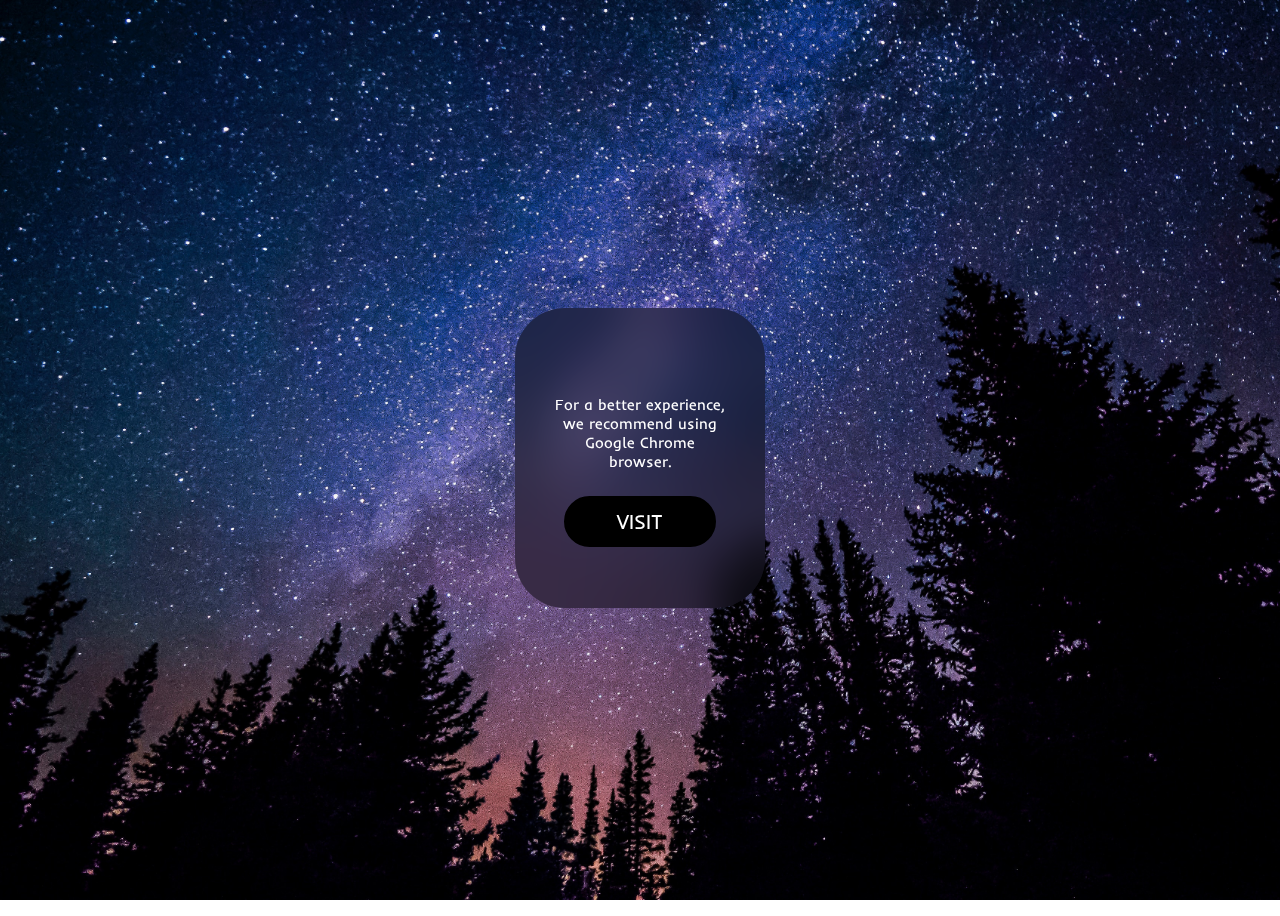
==== gate.html @ 6c54cae0 "Add files via upload" ====
<!DOCTYPE html>
<html lang="en">
  <head>
    <meta charset="UTF-8" />
    <meta name="viewport" content="width=device-width, initial-scale=1.0" />
    <title>Document</title>
  </head>
  <style>
    @font-face {
      font-family: "inder";
      src: url("../fonts/Inder-Regular.ttf");
    }
    * {
      font-family: "inder";
    }
    body {
      height: 100vh;
      min-width: 320px;
      display: flex;
      justify-content: center;
      align-items: center;
      background-image: url("resrc/gateBG.jpg");
      background-size: cover;
      background-position: bottom;
      background-repeat: no-repeat;
      background-attachment: fixed;
    }
    .wrap {
      max-width: 250px;
      height: 300px;
      border-radius: 50px;
      display: flex;
      flex-direction: column;
      justify-content: center;
      align-items: center;
      background-color: rgba(0, 0, 0, 0.486);
      backdrop-filter: blur(20px);
    }
    img {
      width: 70px;
    }
    p {
      color: white;
      text-align: center;
      font-size: 15px;
      margin: 10% 15% 10% 15%;
    }
    a {
      all: unset;
    }
    button {
      all: unset;
      width: fit-content;
      height: fit-content;
      font-size: 20px;
      border-radius: 30px;
      padding: 10px 50px;
      background-color: black;
      border: 3px solid black;
      color: white;
      cursor: pointer;
      transition: all 0.3s;
    }
    button:hover {
      cursor: pointer;
      color: white;
      font-weight: normal;
      border: 3px solid white;
      background-color: transparent;
    }
  </style>
  <body>
    <div class="wrap">
      <img
        src="https://www.google.com/chrome/static/images/chrome-logo-m100.svg"
        alt=""
      />
      <p>For a better experience, we recommend using Google Chrome browser.</p>
      <a
        id="rdrct"
        href="intent:https://mnizamd.github.io/mazin-store/#Intent;end"
        target="_blank"
        ><button>VISIT</button></a
      >
    </div>
  </body>
</html>
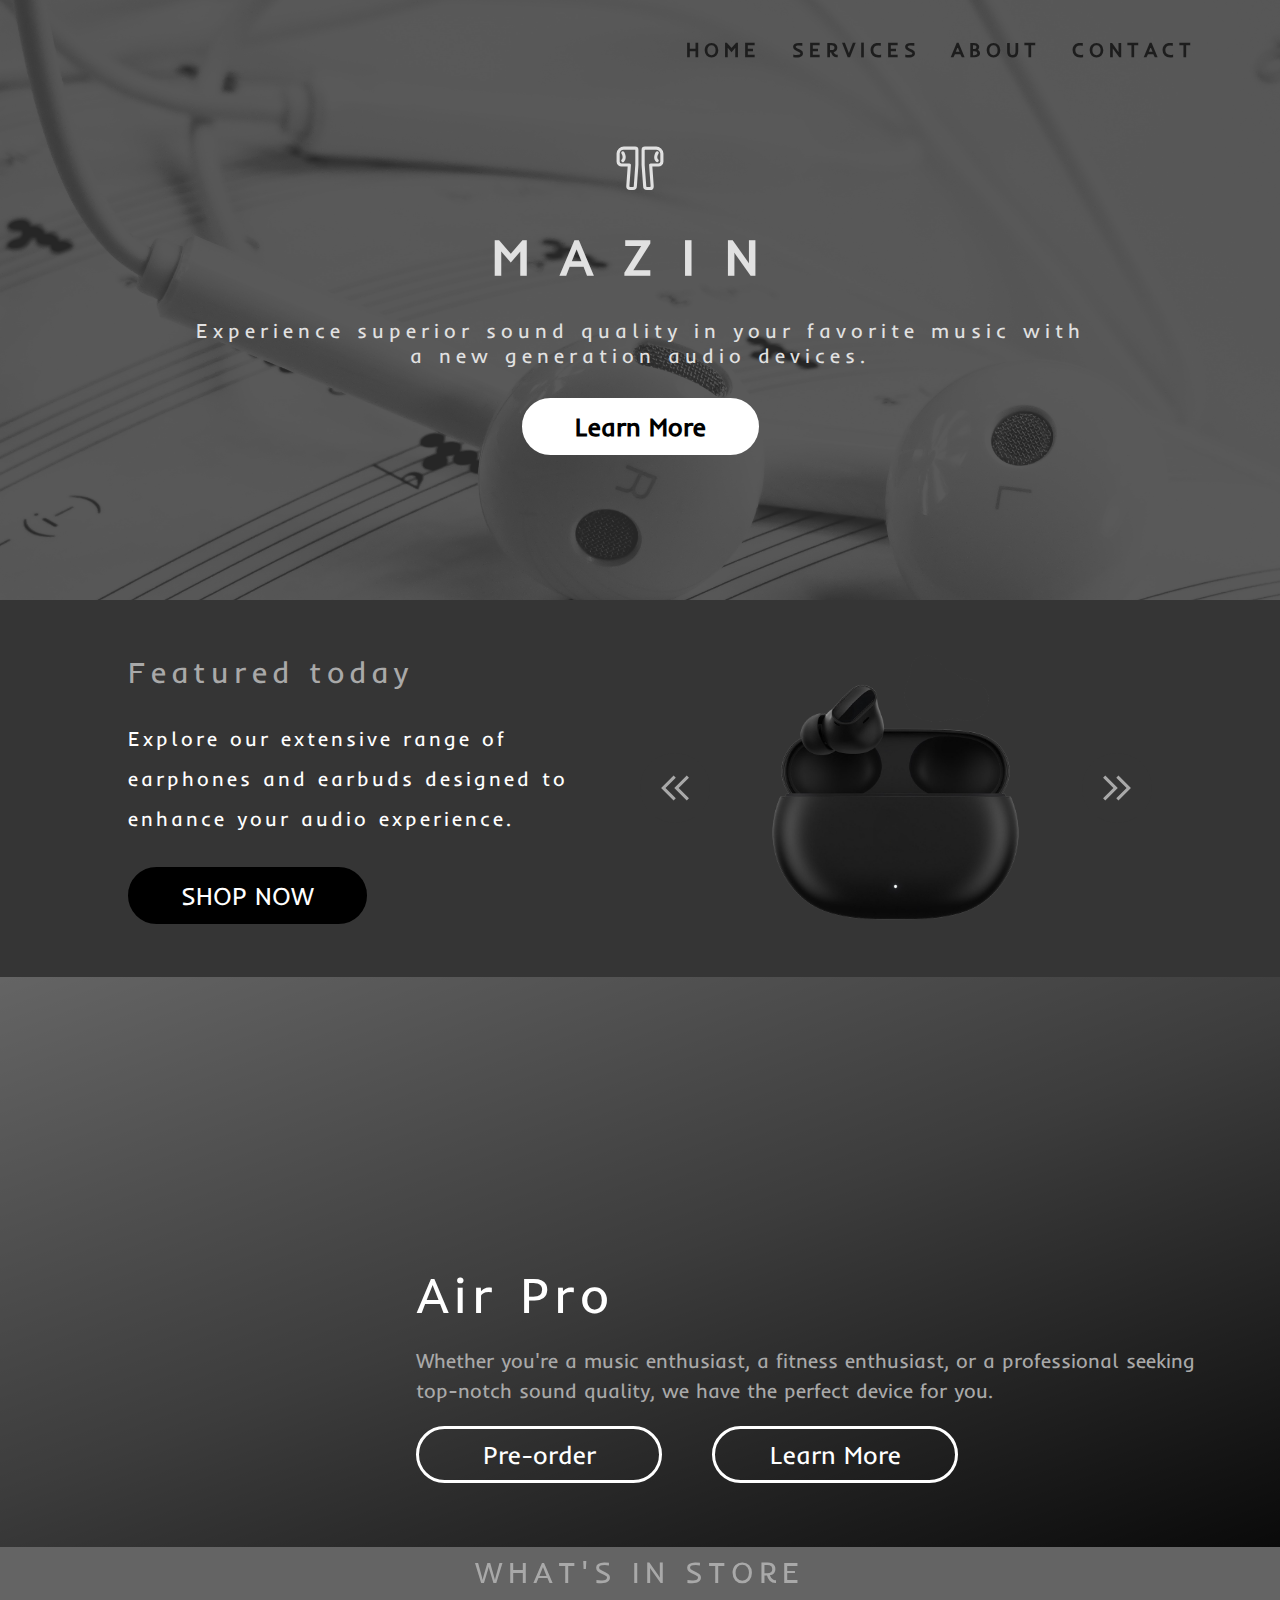
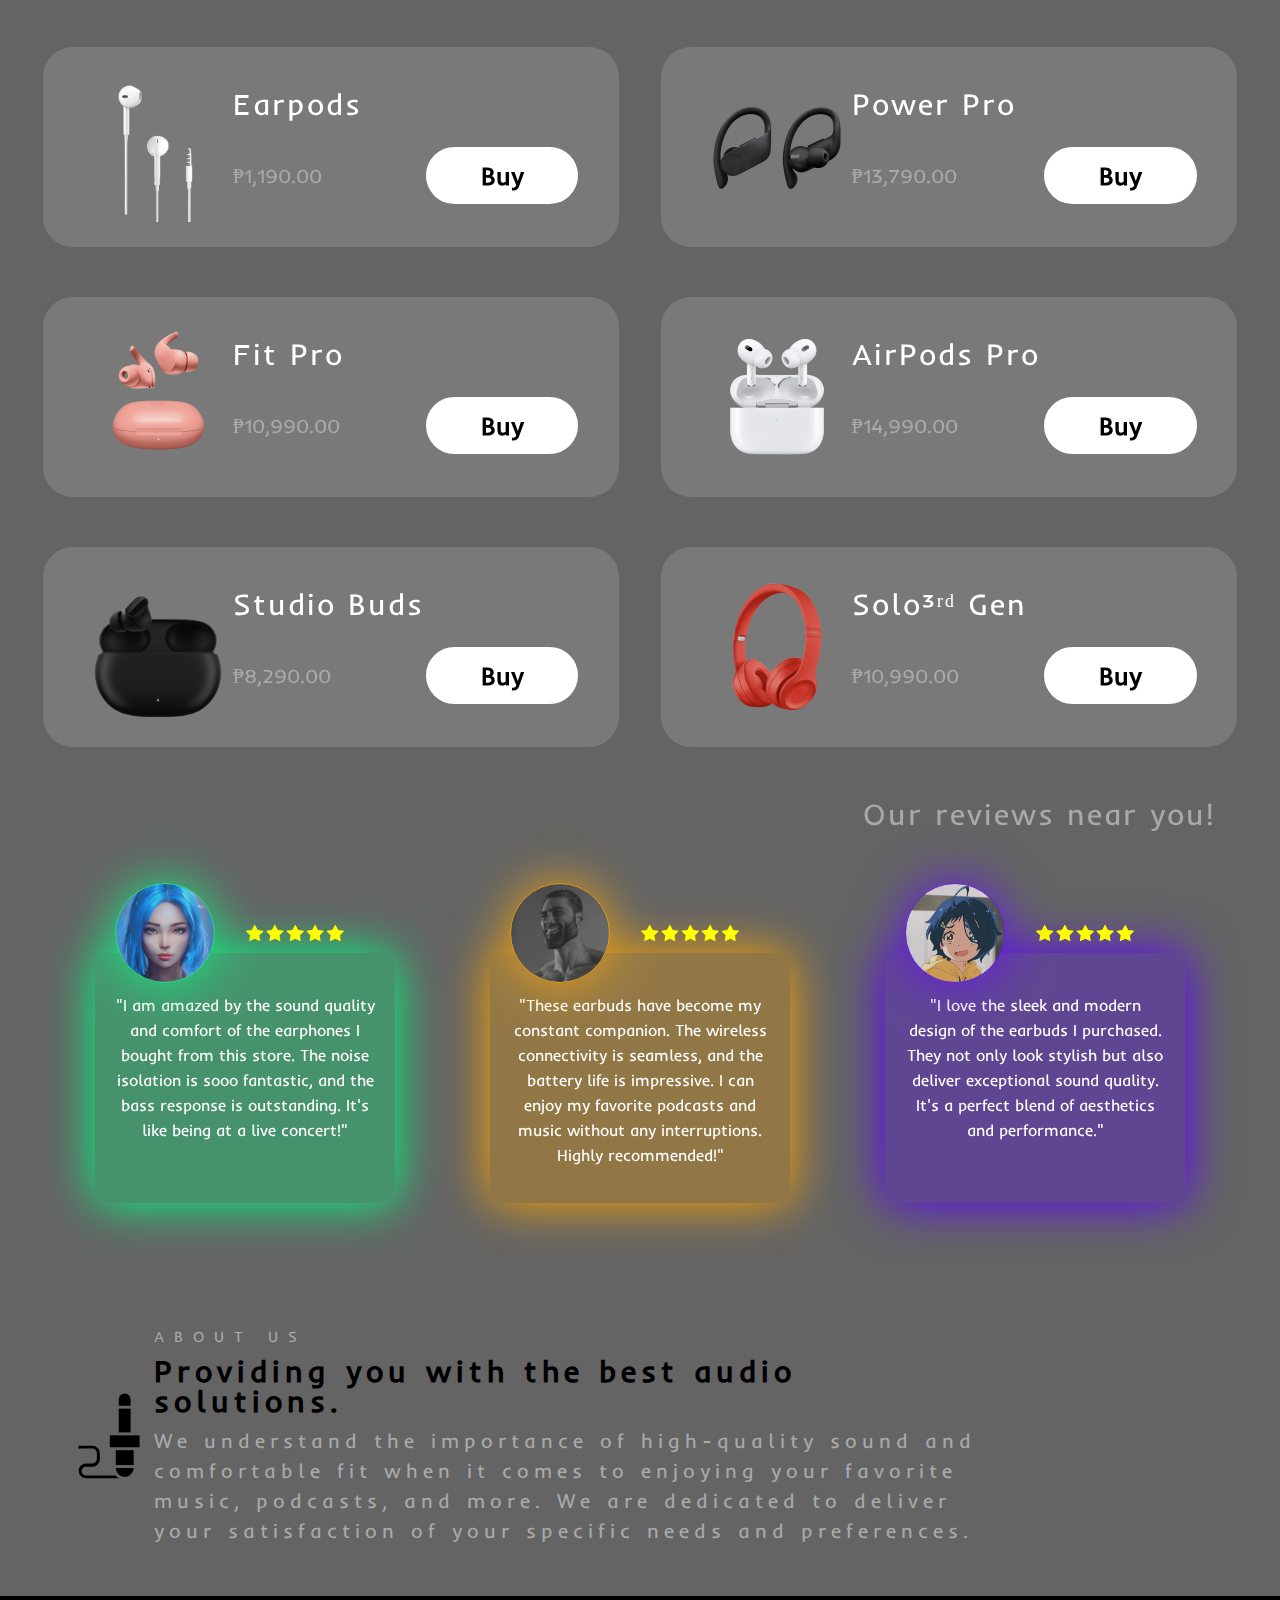
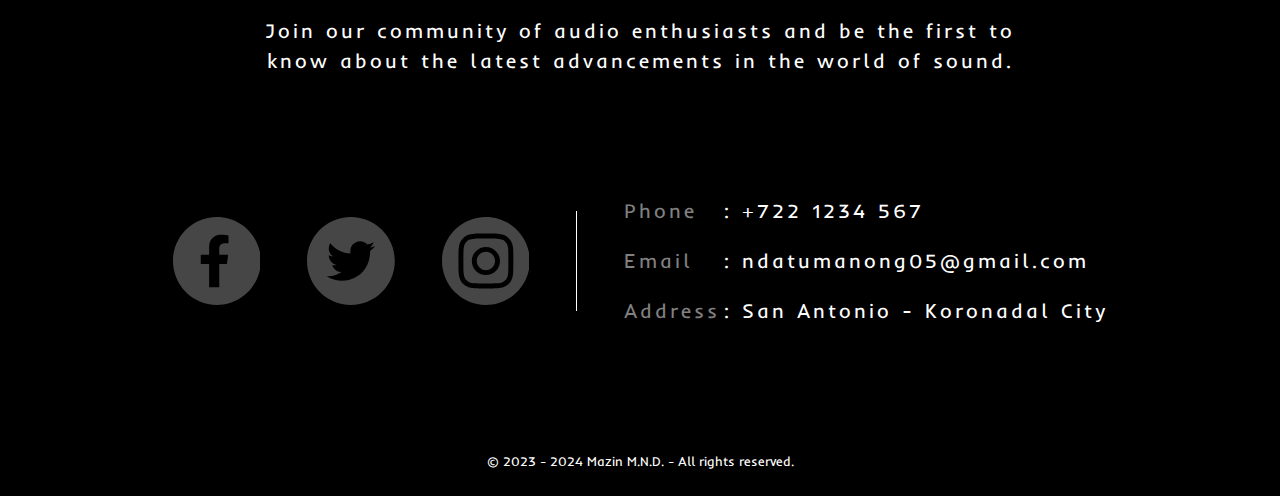
==== commit 8b249ebb: "Update gate.html" ====
--- a/gate.html
+++ b/gate.html
@@ -3,12 +3,13 @@
   <head>
     <meta charset="UTF-8" />
     <meta name="viewport" content="width=device-width, initial-scale=1.0" />
-    <title>Document</title>
+    <link rel="icon" href="resrc/icon.png" type="image/x-icon" />
+    <title>Open Chrome</title>
   </head>
   <style>
     @font-face {
       font-family: "inder";
-      src: url("../fonts/Inder-Regular.ttf");
+      src: url("fonts/Inder-Regular.ttf");
     }
     * {
       font-family: "inder";
@@ -77,11 +78,15 @@
       />
       <p>For a better experience, we recommend using Google Chrome browser.</p>
       <a
-        id="rdrct"
-        href="intent:https://mnizamd.github.io/mazin-store/#Intent;end"
+        href="intent://mnizamd.github.io/mazin-store#Intent;scheme=http;package=com.android.chrome;end"
         target="_blank"
         ><button>VISIT</button></a
       >
     </div>
   </body>
+  <script>
+    if (window.chrome || !/Android/i.test(navigator.userAgent)) {
+      window.location.href = "index.html";
+    }
+  </script>
 </html>
